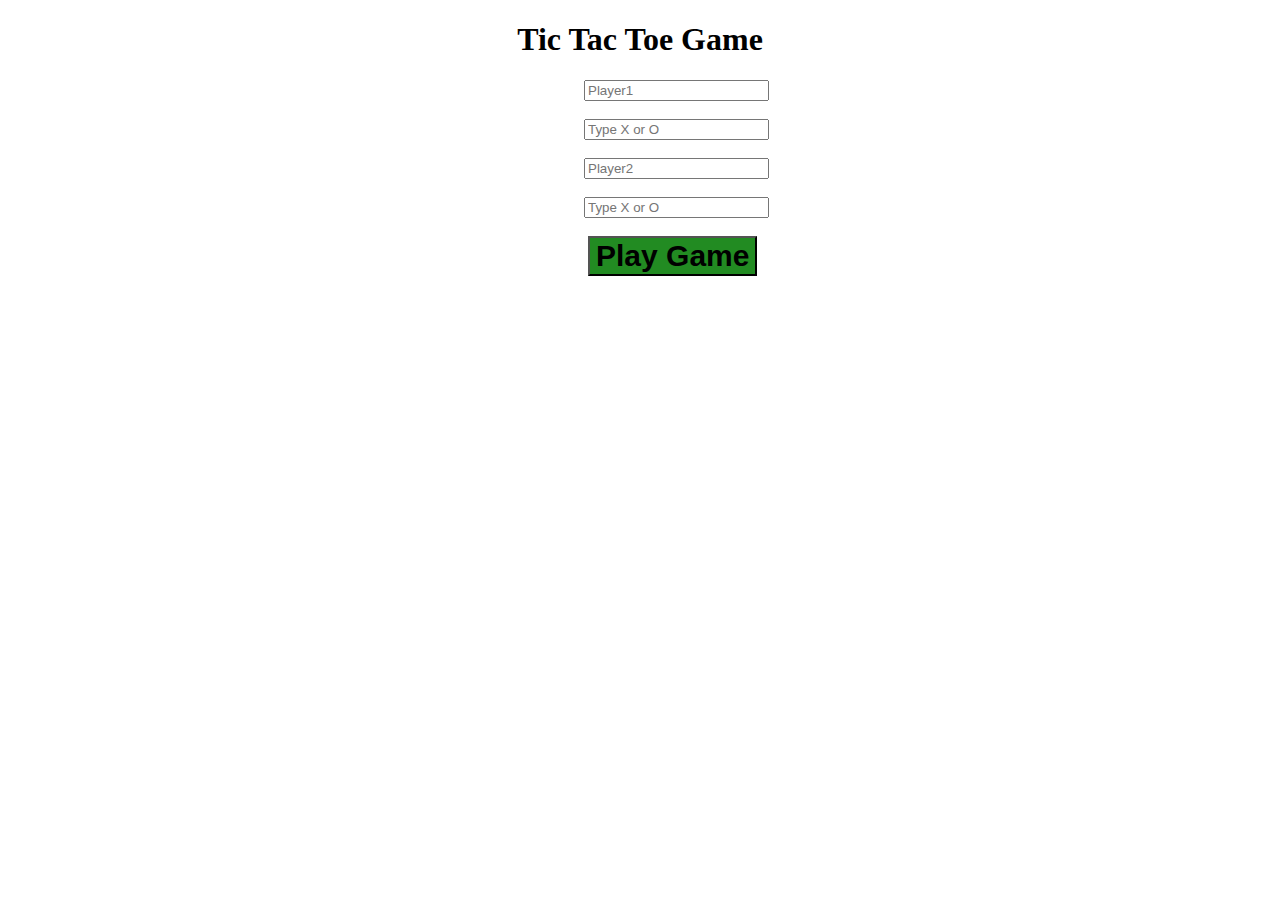
==== index.html @ eb4ea982 "Tic Tac Toe" ====
<!DOCTYPE html>
<html>
    <head>
        <link href  = "hard.css" type = "text/css" rel = "stylesheet">
        <title> Human vs Human</title>
    </head>

  <body>

    <h1 id = "heading1">Tic Tac Toe Game</h1>
    
    <input type ="text" name = "Player1" placeholder="Player1" id = "p1" required > </input> <br> <br>
    <input type = "text" id = "p2" placeholder="Type X or O" required > </input>  <br> <br>

    <input type ="text" name = "Player2" placeholder="Player2" id = "p1" required > </input> <br> <br>
    <input type = "text" id = "p2" placeholder="Type X or O" required > </input>  <br> <br>
   
    <button id = "btn1" onclick = "startgame()"> Play Game </button>

    <br>

    <h2 id = "about1"> </h2>
    <h2 id = "about2"> </h2>

    <table>
        <theader>
            <td class = "cell" id = "0" onclick="func1(0)"> </td>
            <td class = "cell" id = "1" onclick="func1(1)"> </td>
            <td class = "cell" id = "2" onclick="func1(2)"> </td>
        </theader>

        <tbody>
            <td class = "cell" id = "3" onclick="func1(3)"> </td>
            <td class = "cell" id = "4" onclick="func1(4)"> </td>
            <td class = "cell" id = "5" onclick="func1(5)"> </td>
        </tbody>

        <tfooter>
            <td class = "cell" id = "6" onclick="func1(6)"> </td>
            <td class = "cell" id = "7" onclick="func1(7)"> </td>
            <td class = "cell" id = "8" onclick="func1(8)"> </td>
        </tfooter>
    </table>

    <!-- This class is just to decide the winner of the game. -->
    <div class = "final">
        <h2 id = "result"> Player1 Won </h2>
        <button id = "btn2" onclick="restart()"> Play Again </button>
    </div>

    <!-- <button id ="btn" onclick="restart()">Replay</button> -->



  </body>
  
  <script src = "hard.js" type = "text/javascript"></script>
</html>
---- hard.css ----
td {
    width: 130px;
    height: 130px;
    background-color: lightgoldenrodyellow;
    border: 2px solid black;
    cursor: pointer;
    display: none;
}

#p1,#p2 {
   transform: translateX(576px);
}

#btn2 {
    font-size: 20px;
    background-color: lightseagreen;
    color: maroon;
    font-weight: bold;
    transform: translate(620px,-330px);
    visibility: hidden;
    cursor: pointer;
   
}

#result {
    color: black;
    font-weight: bold;
    width: 240px;
    height: 130px;
    transform: translate(560px,-240px);
    text-align: center;
    background-color: lightgreen;
    visibility: hidden;
}

table {
    margin :auto;
    border-collapse: collapse;
    transform: translateY(20px);
}

td:hover {
    background-color: blue;
}

#heading1 {
    text-align: center;
}

#btn {
    background-color: cornsilk;
    color: black;
    font-size: 30px;
    font-weight: bold;
    transform: translate(600px, 30px);
    cursor: pointer;
    visibility: hidden;
}

#btn1 {
    background-color: forestgreen;
    color: black;
    font-weight: bold;
    font-size: 30px;
    transform: translateX(580px);
    cursor: pointer;
}

#btn:hover {
    background-color: chartreuse;
    
}

.endgame {
    background-color: aqua;
    width: 290px;
    height: 160px;
    display: flex;
    transform: translate(510px, -330px);
    display: none;
    font-size: 20px;

}
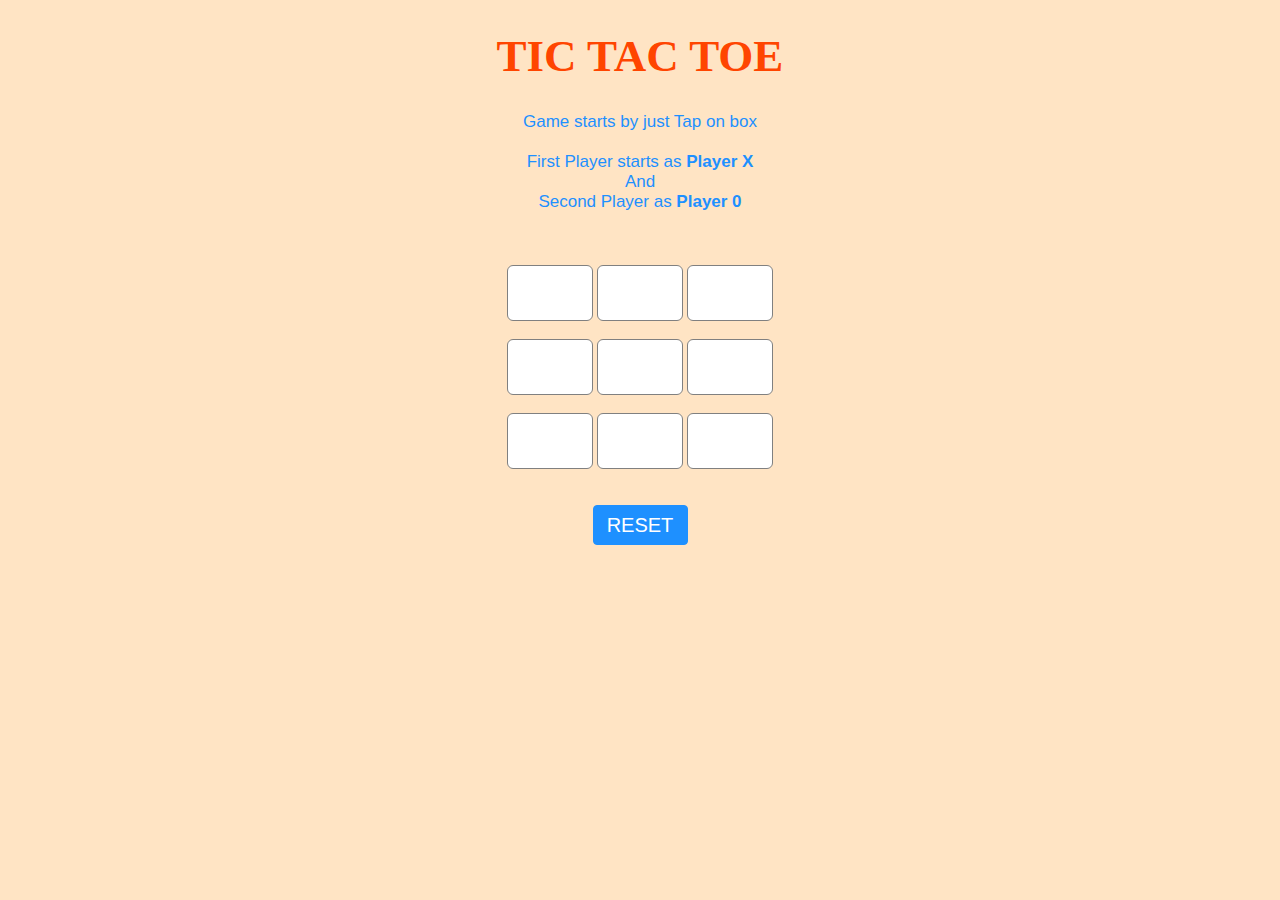
==== commit 0133e389: "frontend  edited" ====
--- a/index.html
+++ b/index.html
@@ -1,58 +1,77 @@
 <!DOCTYPE html>
-<html>
-    <head>
-        <link href  = "hard.css" type = "text/css" rel = "stylesheet">
-        <title> Human vs Human</title>
-    </head>
-
-  <body>
-
-    <h1 id = "heading1">Tic Tac Toe Game</h1>
-    
-    <input type ="text" name = "Player1" placeholder="Player1" id = "p1" required > </input> <br> <br>
-    <input type = "text" id = "p2" placeholder="Type X or O" required > </input>  <br> <br>
-
-    <input type ="text" name = "Player2" placeholder="Player2" id = "p1" required > </input> <br> <br>
-    <input type = "text" id = "p2" placeholder="Type X or O" required > </input>  <br> <br>
    
-    <button id = "btn1" onclick = "startgame()"> Play Game </button>
-
-    <br>
-
-    <h2 id = "about1"> </h2>
-    <h2 id = "about2"> </h2>
-
-    <table>
-        <theader>
-            <td class = "cell" id = "0" onclick="func1(0)"> </td>
-            <td class = "cell" id = "1" onclick="func1(1)"> </td>
-            <td class = "cell" id = "2" onclick="func1(2)"> </td>
-        </theader>
-
-        <tbody>
-            <td class = "cell" id = "3" onclick="func1(3)"> </td>
-            <td class = "cell" id = "4" onclick="func1(4)"> </td>
-            <td class = "cell" id = "5" onclick="func1(5)"> </td>
-        </tbody>
-
-        <tfooter>
-            <td class = "cell" id = "6" onclick="func1(6)"> </td>
-            <td class = "cell" id = "7" onclick="func1(7)"> </td>
-            <td class = "cell" id = "8" onclick="func1(8)"> </td>
-        </tfooter>
-    </table>
-
-    <!-- This class is just to decide the winner of the game. -->
-    <div class = "final">
-        <h2 id = "result"> Player1 Won </h2>
-        <button id = "btn2" onclick="restart()"> Play Again </button>
+<head>
+    <meta name="viewport" content=
+        "width=device-width, initial-scale=1.0">
+   
+    <!-- CSS file Included -->
+    <link rel="stylesheet"
+        type="text/css" href="index.css">
+   
+    <!-- JavaScript file included -->
+    <script src="index.js"></script>
+</head>
+   
+<body>
+    <div id="main">
+        <h1>TIC TAC TOE</h1>
+   
+        <!-- Game Instructions -->
+        <p id="ins">Game starts by just Tap on 
+            box<br><br>First Player starts as 
+            <b>Player X</b><br>And<br>Second 
+            Player as <b>Player 0</b>
+        </p>
+ 
+  
+   
+   
+        <br><br>
+        <!-- 3*3 grid of Boxes -->
+        <input type="text" id="b1" onclick=
+            "myfunc_3(); myfunc();" readonly>
+   
+        <input type="text" id="b2" onclick=
+            "myfunc_4(); myfunc();" readonly>
+   
+        <input type="text" id="b3" onclick=
+            "myfunc_5(); myfunc();" readonly>
+        <br><br>
+   
+        <input type="text" id="b4" onclick=
+            "myfunc_6(); myfunc();" readonly>
+               
+        <input type="text" id="b5" onclick=
+            "myfunc_7(); myfunc();" readonly>
+   
+        <input type="text" id="b6" onclick=
+            "myfunc_8(); myfunc();" readonly>
+        <br><br>
+   
+        <input type="text" id="b7" onclick=
+            "myfunc_9(); myfunc();" readonly>
+   
+        <input type="text" id="b8" onclick=
+            "myfunc_10();myfunc();" readonly>
+   
+        <input type="text" id="b9" onclick=
+            "myfunc_11();myfunc();" readonly>
+   
+        <!-- Grid end here  -->
+        <br><br><br>
+        <!-- Button to reset game -->
+        <button id="but" onclick="myfunc_2()">
+            RESET
+        </button>
+   
+        <br><br>
+        <!-- Space to show player turn -->
+        
+        <p id="print"></p>
+        <h3 id = "result"> Player1 Won </h3>
+        
+   
     </div>
-
-    <!-- <button id ="btn" onclick="restart()">Replay</button> -->
-
-
-
-  </body>
-  
-  <script src = "hard.js" type = "text/javascript"></script>
+</body>
+   
 </html>--- a/index.css
+++ b/index.css
@@ -0,0 +1,73 @@
+/* CSS Code */
+/* Heading */
+h1 {
+  color: orangered;
+  font-size: 45px;
+}
+
+/* 3*3 Grid */
+#b1,
+#b2,
+#b3,
+#b4,
+#b5,
+#b6,
+#b7,
+#b8,
+#b9 {
+  width: 80px;
+  height: 52px;
+  margin: auto;
+  border: 1px solid gray;
+  border-radius: 6px;
+  font-size: 30px;
+  text-align: center;
+}
+
+body {
+  background-color: bisque;
+}
+
+/* Reset Button */
+#but {
+  box-sizing: border-box;
+  width: 95px;
+  height: 40px;
+  border: 1px solid dodgerblue;
+  margin: auto;
+  border-radius: 4px;
+  font-family: Verdana, Geneva, Tahoma, sans-serif;
+
+  background-color: dodgerblue;
+  color: white;
+  font-size: 20px;
+  cursor: pointer;
+}
+
+/* Player turn space */
+#print {
+  font-family: Verdana, Geneva, Tahoma, sans-serif;
+
+  color: dodgerblue;
+  font-size: 20px;
+}
+h3 {
+  font-family: Verdana, Geneva, Tahoma, sans-serif;
+  font-size: 25px;
+  color: white;
+  background-color: dodgerblue;
+  visibility: hidden;
+}
+
+/* Main Container */
+#main {
+  text-align: center;
+}
+
+/* Game Instruction Text */
+#ins {
+  font-family: Verdana, Geneva, Tahoma, sans-serif;
+
+  color: dodgerblue;
+  font-size: 17px;
+}
